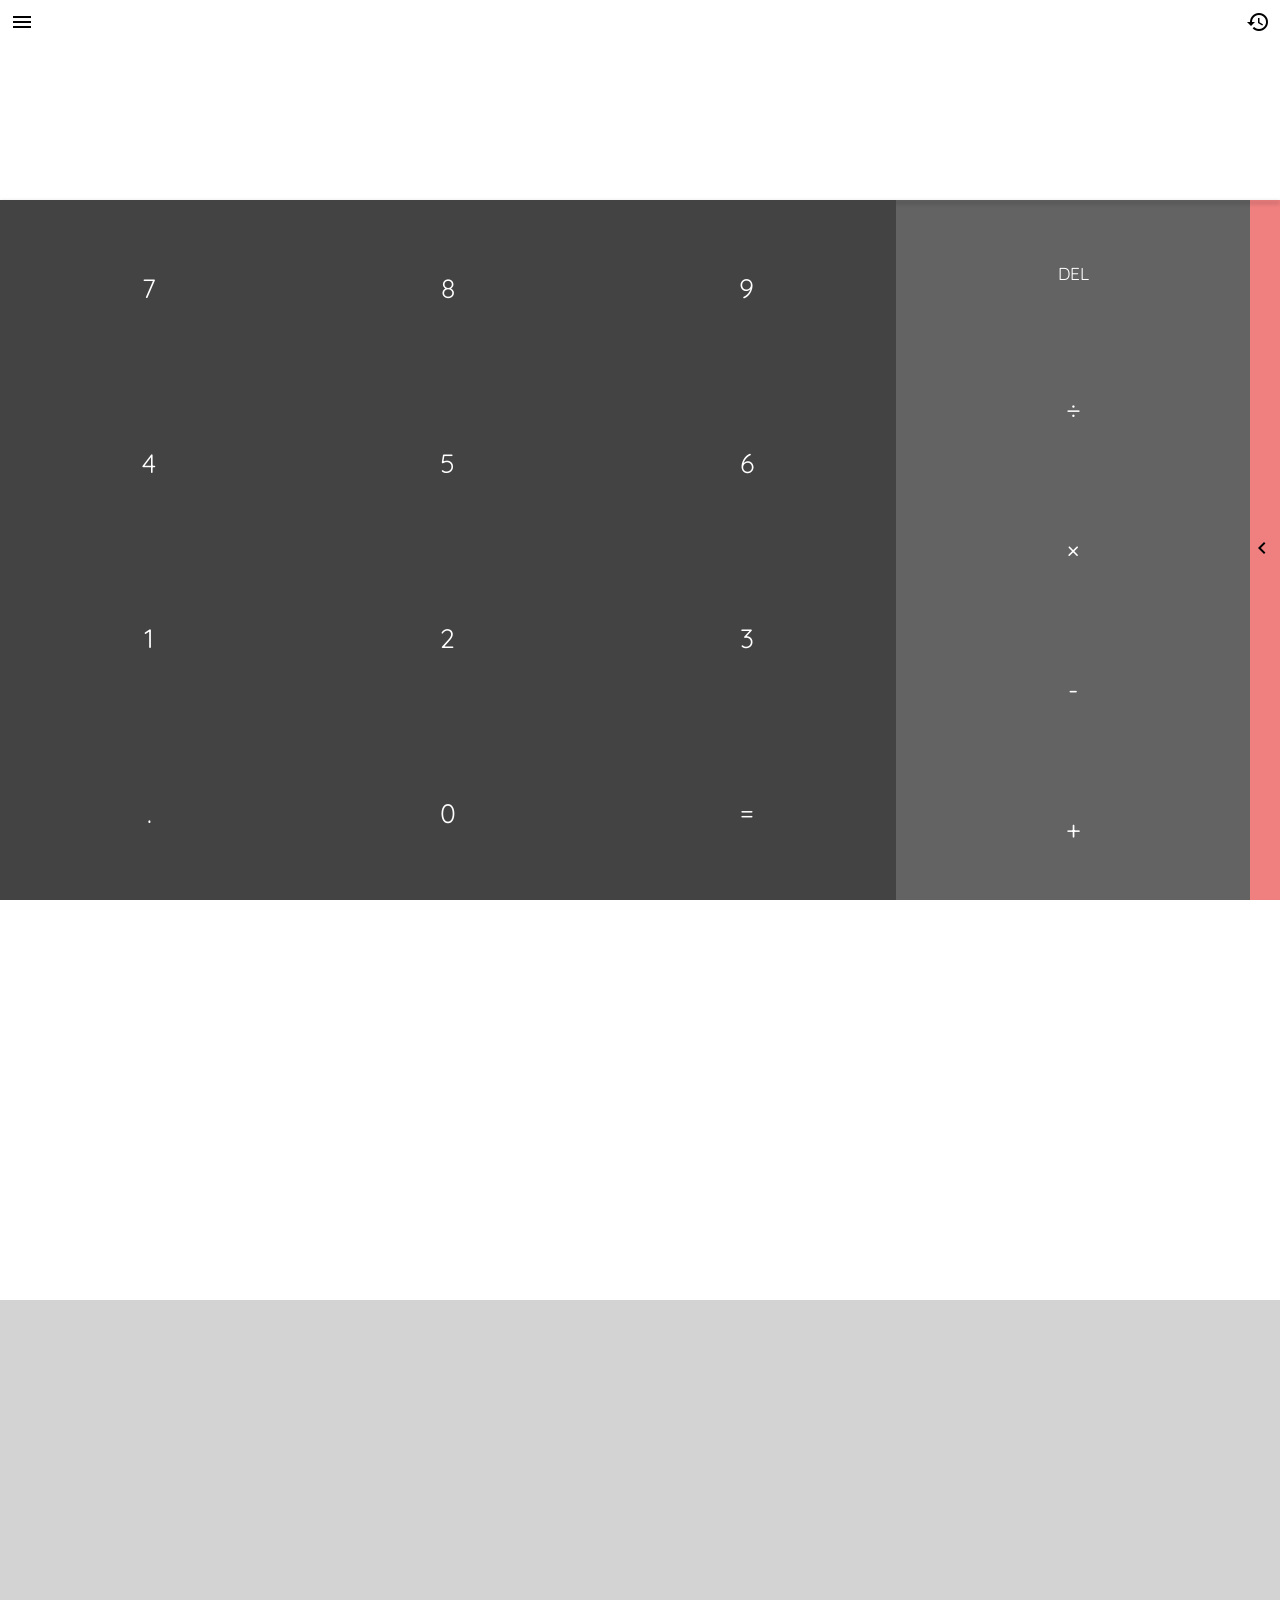
==== main/main.html @ 1baad1c2 "Initial commit" ====
<!-- Copyright(C) Michał Czyż 2019 -->
<!DOCTYPE html>
<html>
<!-- Head Data -->

<head>

    <!-- Meta Tags-->

    <!-- Charset -->
    <meta charset="utf-8" />
    <!-- Edge Thing -->
    <meta http-equiv="X-UA-Compatible" content="IE=edge">
    <!-- Smaller Screens/Mobile Compatibility -->
    <meta name="viewport" content="width=device-width, initial-scale=1">

    <!-- Script Tags -->

    <!-- JQuery Import-->
    <script src="libraries/jquery-3.3.1.min.js"></script>
    <!-- Main Javascipt File -->
    <script src="libraries/main.js"></script>

    <!-- Link Relations -->

    <!-- Marerial Icon Pack-->
    <link rel="stylesheet" href="https://fonts.googleapis.com/icon?family=Material+Icons">
    <!-- Main CSS Stylesheet-->
    <link rel="stylesheet" href="libraries/style/main.css" />
    <!-- Font -->
    <link href="https://fonts.googleapis.com/css?family=Roboto" rel="stylesheet">
    <link href="https://fonts.googleapis.com/css?family=Quicksand&display=swap" rel="stylesheet">
    <!-- Favicons -->
    <link rel="shortcut icon" type="image/png" href="libraries/style/icon.png" />
    <link rel="icon" type="image/png" href="libraries/style/icon.png" />

    <!-- Title-->

    <title>JS Calculator</title>
</head>
<!-- Proper Calculator -->

<body>
    <app>
        <screen>
            <div id="menu-bar">
                <i class="material-icons" id="menu-close">menu</i>
                <h4>Calculator</h4>
                <ul>
                    <li>Standard</li>
                    <li>Scientific</li>
                    <li>Programmer</li>
                    <li>Date Calculation</li>
                </ul>
                <h4>Converter</h4>
                <ul>
                    <li>Currency</li>
                    <li>Volume</li>
                    <li>Length</li>
                    <li>Weight and Mass</li>
                    <li>Temperature</li>
                    <li>Energy</li>
                    <li>Area</li>
                    <li>Speed</li>
                    <li>Time</li>
                    <li>Power</li>
                    <li>Data</li>
                    <li>Pressure</li>
                    <li>Angle</li>
                </ul>
                <button>About</button>
            </div>
            <div id="history-bar">
                
            </div>
            <div id="dimmer"></div>
            <div id="dimmer3"></div>
            <nav>
                <div id="menu">
                    <i class="material-icons" id="menu-open">menu</i>
                </div>
                <div id="history">
                    <i class="material-icons" id="history-open">history</i>
                </div>
            </nav>
            <input type="text" id="screen" maxlength="20" value="">
            <input type="text" id="preview" maxlength="20" value="" readonly>
        </screen>
        <keypad>
            <div id="shadow"></div>
            <basic>
                <div id="dimmer2"></div>
                <button class="button numbers" onclick="Input('7');">7</button>
                <button class="button numbers" onclick="Input('8');">8</button>
                <button class="button numbers" onclick="Input('9');">9</button>
                <button class="button numbers" onclick="Input('4');">4</button>
                <button class="button numbers" onclick="Input('5');">5</button>
                <button class="button numbers" onclick="Input('6');">6</button>
                <button class="button numbers" onclick="Input('1');">1</button>
                <button class="button numbers" onclick="Input('2');">2</button>
                <button class="button numbers" onclick="Input('3');">3</button>
                <button class="button basic-stuff" onclick="Input('.');">.</button>
                <button class="button numbers" onclick="Input('0');">0</button>
                <button class="button triggers" onclick="Ans();">=</button>
            </basic>
            <operations>
                <button class="button triggers" id="back" onclick="Back();"><span style="font-size: 13pt;">DEL</span></button>
                <button class="button triggers" id="clear" onclick="Clear();" style="display: none;">C</button>
                <button class="button basic-stuff" onclick="Input('/');">&divide;</button>
                <button class="button basic-stuff" onclick="Input('*');">&times;</button>
                <button class="button basic-stuff" onclick="Input('-');">-</button>
                <button class="button basic-stuff" onclick="Input('+');">+</button>
            </operations>
            <slider>
                <button class="arrow" id="complex-open"><i class="material-icons">chevron_left</i></button>
            </slider>
        </keypad>
        <div id="complex">
            <div id="close-arrow">
                <button class="arrow" id="complex-close"><i class="material-icons">chevron_right</i></button>
            </div>
            <div id="complex-keypad">
                <button class="button complex-stuff">±</button>
                <button class="button complex-stuff">rad</button>
                <button class="button complex-stuff" style="display: none">∘</button>
                <button class="button complex-stuff">%</button>
                <button class="button complex-stuff">sin</button>
                <button class="button complex-stuff">cos</button>
                <button class="button complex-stuff">tan</button>
                <button class="button complex-stuff">ln</button>
                <button class="button complex-stuff">log</button>            
                <button class="button complex-stuff">√</button>
                <button class="button complex-stuff">&#x003C0;</button>
                <button class="button complex-stuff">e</button>
                <button class="button complex-stuff">^</button>
                <button class="button complex-stuff">(</button>
                <button class="button complex-stuff">)</button>
                <button class="button complex-stuff">!</button>
            </div>
        </div>
    </app>
</body>

</html>
---- main/libraries/style/main.css ----
/* Page Styles */
::selection {
    background: coral;
}
::-moz-selection {
    background: coral;
}
* {
    margin: 0;
    padding: 0;
    font-family: Quicksand;
}
html,
body {
    box-sizing: border-box;
    height: 100%;
    width: 100%;
    overflow: hidden;
    margin: 0;
    padding: 0;
}
app {
    display: grid;
    grid-template-columns: 1fr;
    grid-template-rows: 200px calc(100% - 200px);
    height: 100%;
}
keypad {
    display: grid;
    grid-template-columns: 70% calc(100% - 70% - 30px) 30px;
    height: 100%;
    position: relative;
}
#shadow {
    width: 100%;
    height: 1px;
    position: absolute;
    top: 2px;
    background: #000000;
    filter: blur(2px);
    opacity: 0.5;
}
basic {
    display: grid;
    grid-template-columns: 1fr 1fr 1fr;
    grid-template-rows: 1fr 1fr 1fr 1fr;
    height: 100%;
    background: #434343;
    position: relative;
}
operations {
    display: grid;
    grid-template-columns: 1fr;
    grid-template-rows: 1fr 1fr 1fr 1fr 1fr;
    height: 100%;
    background: #636363;
}
slider {
    display: block;
    height: 100%;
}
div#menu {
    display: table-cell;
    text-align: left;
}
div#menu i {
    padding: 10px;
    cursor: pointer;
}
div#menu-bar i {
    padding: 10px;
    cursor: pointer;
}
div#history {
    display: table-cell;
    text-align: right;
}
div#history i {
    padding: 10px;
    cursor: pointer;
}
div#history-bar i {
    padding: 10px;
    cursor: pointer;
}
div#menu-bar {
    position: absolute;
    top: 0;
    left: -60%;
    background: lightgray;
    width: 60%;
    height: 100%;
    text-align: left;
    z-index: 5;
}
div#history-bar {
    position: absolute;
    bottom: calc(-100% - 200px);
    background: lightgray;
    width: 100%;
    height: calc(100% - 200px);
    text-align: right;
    z-index: 5;
}
#dimmer {
    display: none;
    width: 100%;
    height: 100%;
    background: black;
    position: absolute;
    top: 0;
    z-index: 3;
    opacity: 0.8;
    backdrop-filter: blur(2px);
    cursor: pointer;
}
#dimmer2 {
    display: none;
    width: 100%;
    height: 100%;
    background: black;
    position: absolute;
    top: 0;
    z-index: 0;
    opacity: 0.5;
    backdrop-filter: blur(2px);
    cursor: pointer;
}
#dimmer3 {
    display: none;
    width: 100%;
    height: 100%;
    position: absolute;
    top: 0;
    z-index: 3;
    cursor: pointer;
}
ul {
    list-style-type: none;
}
nav {
    display: table;
    width: 100%;
}
button.arrow {
    height: 100%;
    width: 100%;
    text-align: left;
}
input#screen {
    width: 95%;
    outline: none;
    font-size: 60pt;
    text-align: right;
    border: none;
    margin-right: 10px;
}
input#preview {
    width: 95%;
    outline: none;
    font-size: 20pt;
    text-align: right;
    border: none;
    color: #6b6a6a;
    margin-right: 10px;
}
div#complex {
    display: grid;
    grid-template-columns: 30px calc(100% - 30px);
    position: absolute;
    right: -80%;
    bottom: 0;
    height: calc(100% - 200px);
    width: 80%;
    background: lightcoral;
}
div#complex-keypad {
    display: grid;
    grid-template-columns: 1fr 1fr 1fr;
    grid-template-rows: 1fr 1fr 1fr 1fr 1fr;
}
button {
    background: none;
    outline: none;
    border: none;
    font-size: 20pt;
}
.numbers, .triggers, .basic-stuff {
    color: white;
}
button.arrow {
    background-color: lightcoral !important;
}
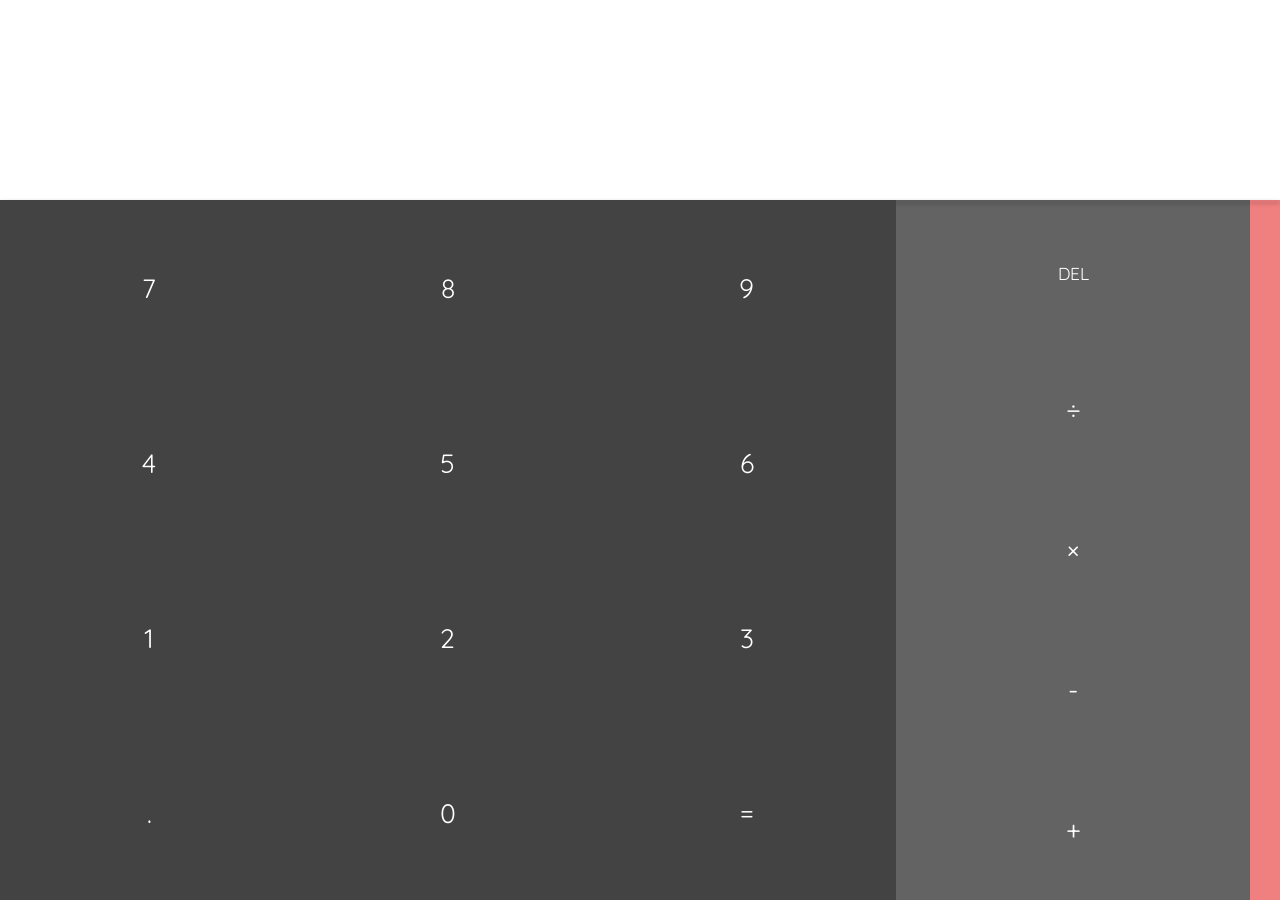
==== commit 831fa591: "ES6 Update (Part 1)" ====
--- a/main/main.html
+++ b/main/main.html
@@ -43,46 +43,7 @@
 <body>
     <app>
         <screen>
-            <div id="menu-bar">
-                <i class="material-icons" id="menu-close">menu</i>
-                <h4>Calculator</h4>
-                <ul>
-                    <li>Standard</li>
-                    <li>Scientific</li>
-                    <li>Programmer</li>
-                    <li>Date Calculation</li>
-                </ul>
-                <h4>Converter</h4>
-                <ul>
-                    <li>Currency</li>
-                    <li>Volume</li>
-                    <li>Length</li>
-                    <li>Weight and Mass</li>
-                    <li>Temperature</li>
-                    <li>Energy</li>
-                    <li>Area</li>
-                    <li>Speed</li>
-                    <li>Time</li>
-                    <li>Power</li>
-                    <li>Data</li>
-                    <li>Pressure</li>
-                    <li>Angle</li>
-                </ul>
-                <button>About</button>
-            </div>
-            <div id="history-bar">
-                
-            </div>
-            <div id="dimmer"></div>
-            <div id="dimmer3"></div>
-            <nav>
-                <div id="menu">
-                    <i class="material-icons" id="menu-open">menu</i>
-                </div>
-                <div id="history">
-                    <i class="material-icons" id="history-open">history</i>
-                </div>
-            </nav>
+            <nav></nav>
             <input type="text" id="screen" maxlength="20" value="">
             <input type="text" id="preview" maxlength="20" value="" readonly>
         </screen>
@@ -90,54 +51,29 @@
             <div id="shadow"></div>
             <basic>
                 <div id="dimmer2"></div>
-                <button class="button numbers" onclick="Input('7');">7</button>
-                <button class="button numbers" onclick="Input('8');">8</button>
-                <button class="button numbers" onclick="Input('9');">9</button>
-                <button class="button numbers" onclick="Input('4');">4</button>
-                <button class="button numbers" onclick="Input('5');">5</button>
-                <button class="button numbers" onclick="Input('6');">6</button>
-                <button class="button numbers" onclick="Input('1');">1</button>
-                <button class="button numbers" onclick="Input('2');">2</button>
-                <button class="button numbers" onclick="Input('3');">3</button>
-                <button class="button basic-stuff" onclick="Input('.');">.</button>
-                <button class="button numbers" onclick="Input('0');">0</button>
-                <button class="button triggers" onclick="Ans();">=</button>
+                <button class="button numbers" onclick="input('7')">7</button>
+                <button class="button numbers" onclick="input('8')">8</button>
+                <button class="button numbers" onclick="input('9')">9</button>
+                <button class="button numbers" onclick="input('4')">4</button>
+                <button class="button numbers" onclick="input('5')">5</button>
+                <button class="button numbers" onclick="input('6')">6</button>
+                <button class="button numbers" onclick="input('1')">1</button>
+                <button class="button numbers" onclick="input('2')">2</button>
+                <button class="button numbers" onclick="input('3')">3</button>
+                <button class="button basic-stuff" onclick="input('.')">.</button>
+                <button class="button numbers" onclick="input('0')">0</button>
+                <button class="button triggers" onclick="answer()">=</button>
             </basic>
             <operations>
-                <button class="button triggers" id="back" onclick="Back();"><span style="font-size: 13pt;">DEL</span></button>
-                <button class="button triggers" id="clear" onclick="Clear();" style="display: none;">C</button>
-                <button class="button basic-stuff" onclick="Input('/');">&divide;</button>
-                <button class="button basic-stuff" onclick="Input('*');">&times;</button>
-                <button class="button basic-stuff" onclick="Input('-');">-</button>
-                <button class="button basic-stuff" onclick="Input('+');">+</button>
+                <button class="button triggers" id="back" onclick="bck()"><span style="font-size: 13pt;">DEL</span></button>
+                <button class="button triggers" id="clear" onclick="cls()" style="display: none;">C</button>
+                <button class="button basic-stuff" onclick="input('/')">&divide;</button>
+                <button class="button basic-stuff" onclick="input('*')">&times;</button>
+                <button class="button basic-stuff" onclick="input('-')">-</button>
+                <button class="button basic-stuff" onclick="input('+')">+</button>
             </operations>
-            <slider>
-                <button class="arrow" id="complex-open"><i class="material-icons">chevron_left</i></button>
-            </slider>
+            <slider id="bar"></slider>
         </keypad>
-        <div id="complex">
-            <div id="close-arrow">
-                <button class="arrow" id="complex-close"><i class="material-icons">chevron_right</i></button>
-            </div>
-            <div id="complex-keypad">
-                <button class="button complex-stuff">±</button>
-                <button class="button complex-stuff">rad</button>
-                <button class="button complex-stuff" style="display: none">∘</button>
-                <button class="button complex-stuff">%</button>
-                <button class="button complex-stuff">sin</button>
-                <button class="button complex-stuff">cos</button>
-                <button class="button complex-stuff">tan</button>
-                <button class="button complex-stuff">ln</button>
-                <button class="button complex-stuff">log</button>            
-                <button class="button complex-stuff">√</button>
-                <button class="button complex-stuff">&#x003C0;</button>
-                <button class="button complex-stuff">e</button>
-                <button class="button complex-stuff">^</button>
-                <button class="button complex-stuff">(</button>
-                <button class="button complex-stuff">)</button>
-                <button class="button complex-stuff">!</button>
-            </div>
-        </div>
     </app>
 </body>
 
--- a/main/libraries/style/main.css
+++ b/main/libraries/style/main.css
@@ -59,61 +59,6 @@
     display: block;
     height: 100%;
 }
-div#menu {
-    display: table-cell;
-    text-align: left;
-}
-div#menu i {
-    padding: 10px;
-    cursor: pointer;
-}
-div#menu-bar i {
-    padding: 10px;
-    cursor: pointer;
-}
-div#history {
-    display: table-cell;
-    text-align: right;
-}
-div#history i {
-    padding: 10px;
-    cursor: pointer;
-}
-div#history-bar i {
-    padding: 10px;
-    cursor: pointer;
-}
-div#menu-bar {
-    position: absolute;
-    top: 0;
-    left: -60%;
-    background: lightgray;
-    width: 60%;
-    height: 100%;
-    text-align: left;
-    z-index: 5;
-}
-div#history-bar {
-    position: absolute;
-    bottom: calc(-100% - 200px);
-    background: lightgray;
-    width: 100%;
-    height: calc(100% - 200px);
-    text-align: right;
-    z-index: 5;
-}
-#dimmer {
-    display: none;
-    width: 100%;
-    height: 100%;
-    background: black;
-    position: absolute;
-    top: 0;
-    z-index: 3;
-    opacity: 0.8;
-    backdrop-filter: blur(2px);
-    cursor: pointer;
-}
 #dimmer2 {
     display: none;
     width: 100%;
@@ -124,15 +69,6 @@
     z-index: 0;
     opacity: 0.5;
     backdrop-filter: blur(2px);
-    cursor: pointer;
-}
-#dimmer3 {
-    display: none;
-    width: 100%;
-    height: 100%;
-    position: absolute;
-    top: 0;
-    z-index: 3;
     cursor: pointer;
 }
 ul {
@@ -188,6 +124,6 @@
 .numbers, .triggers, .basic-stuff {
     color: white;
 }
-button.arrow {
-    background-color: lightcoral !important;
+slider#bar {
+    background-color: lightcoral;
 }
